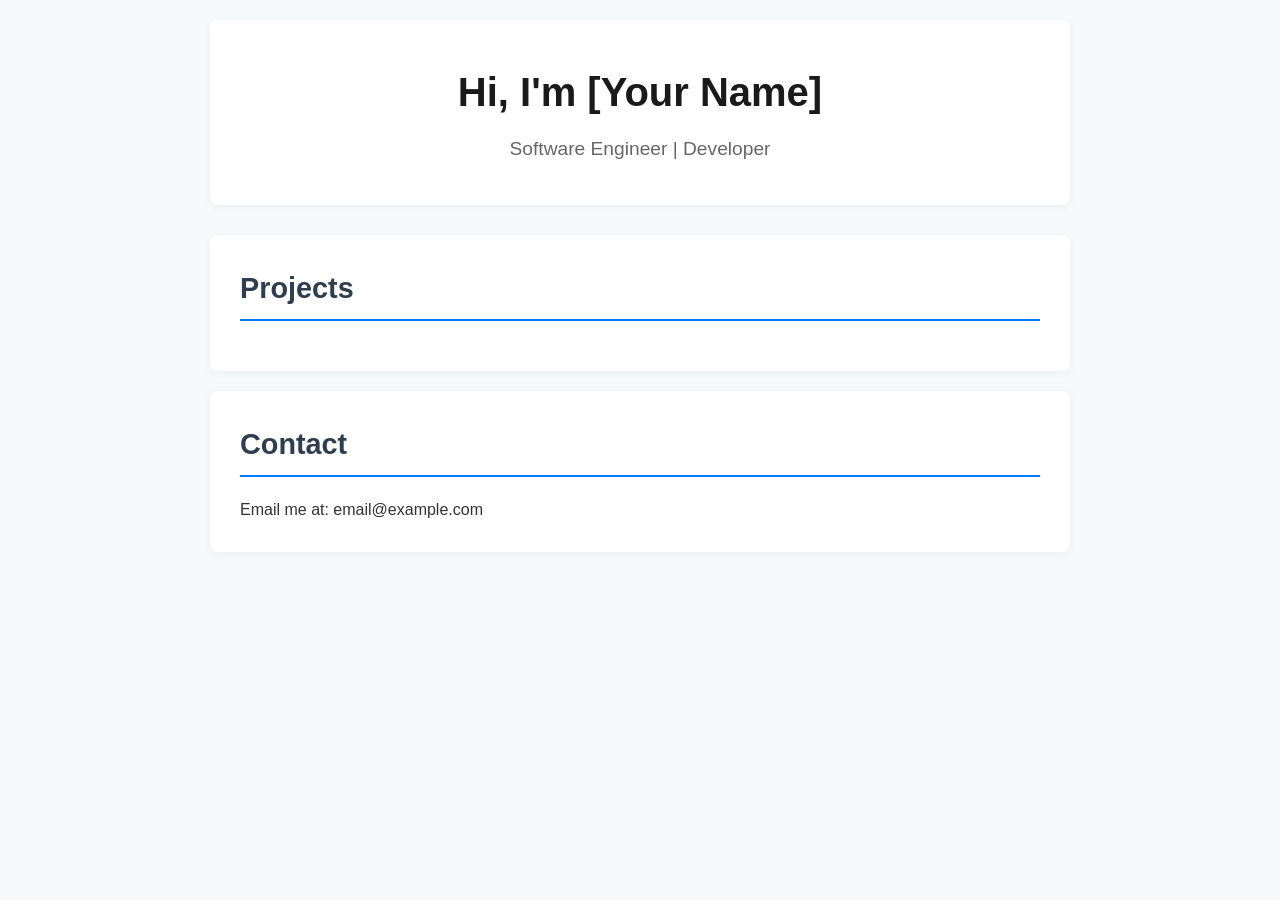
==== index.html @ d78e1243 "Moved files to root directory" ====
<!DOCTYPE html>
<html lang="en">
<head>
  <meta charset="UTF-8" />
  <meta name="viewport" content="width=device-width, initial-scale=1.0" />
  <title>My Portfolio</title>
  <link rel="stylesheet" href="style.css" />
</head>
<body>
  <header>
    <h1>Hi, I'm [Your Name]</h1>
    <p>Software Engineer | Developer</p>
  </header>

  <section id="projects">
    <h2>Projects</h2>
    <!-- Project cards go here -->
  </section>

  <section id="contact">
    <h2>Contact</h2>
    <p>Email me at: email@example.com</p>
  </section>
</body>
</html>
---- style.css ----
/* General Setup */
* {
  margin: 0;
  padding: 0;
  box-sizing: border-box;
}

body {
  font-family: 'Segoe UI', Tahoma, Geneva, Verdana, sans-serif;
  line-height: 1.6;
  color: #333;
  background-color: #f8f9fa;
  padding: 20px;
  max-width: 900px;
  margin: 0 auto;
}

/* Header / Bio Section */
header {
  text-align: center;
  padding: 40px 20px;
  background-color: #ffffff;
  border-radius: 8px;
  box-shadow: 0 2px 8px rgba(0, 0, 0, 0.05);
  margin-bottom: 30px;
}

header h1 {
  font-size: 2.5rem;
  color: #1a1a1a;
  margin-bottom: 10px;
}

header p {
  font-size: 1.2rem;
  color: #666;
}

/* Content Sections */
section {
  background: #ffffff;
  padding: 30px;
  border-radius: 8px;
  margin-bottom: 20px;
  box-shadow: 0 2px 8px rgba(0, 0, 0, 0.05);
}

h2 {
  font-size: 1.8rem;
  color: #2c3e50;
  border-bottom: 2px solid #007bff;
  padding-bottom: 8px;
  margin-bottom: 20px;
}

/* Links & Contact */
a {
  color: #007bff;
  text-decoration: none;
}

a:hover {
  text-decoration: underline;
}
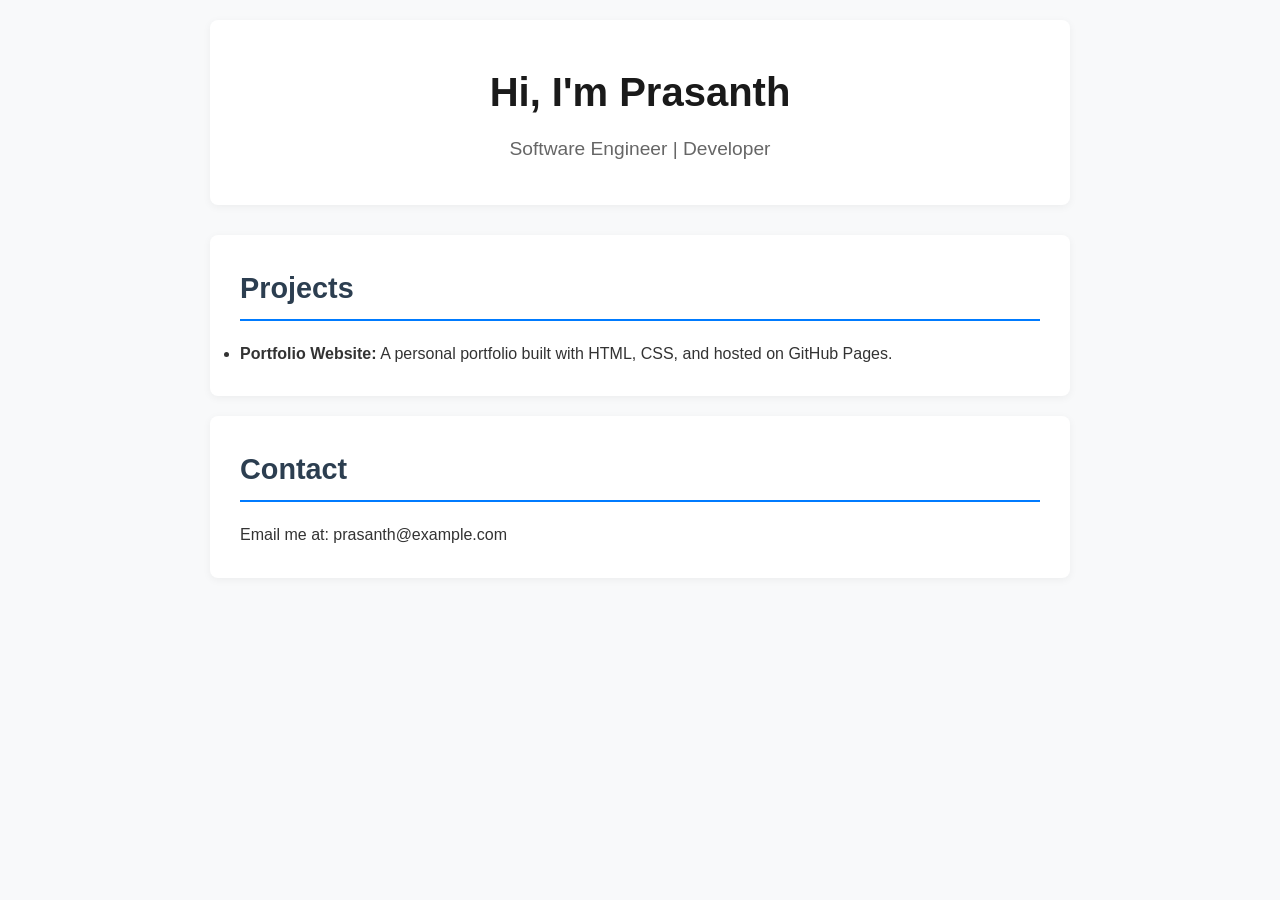
==== commit d92f5392: "Updated portfolio content" ====
--- a/index.html
+++ b/index.html
@@ -8,18 +8,21 @@
 </head>
 <body>
   <header>
-    <h1>Hi, I'm [Your Name]</h1>
+    <h1>Hi, I'm Prasanth</h1>
     <p>Software Engineer | Developer</p>
   </header>
 
   <section id="projects">
     <h2>Projects</h2>
-    <!-- Project cards go here -->
+    <ul>
+      <li><strong>Portfolio Website:</strong> A personal portfolio built with HTML, CSS, and hosted on GitHub Pages.</li>
+      <!-- Add more project bullet points here -->
+    </ul>
   </section>
 
   <section id="contact">
     <h2>Contact</h2>
-    <p>Email me at: email@example.com</p>
+    <p>Email me at: prasanth@example.com</p>
   </section>
 </body>
 </html>
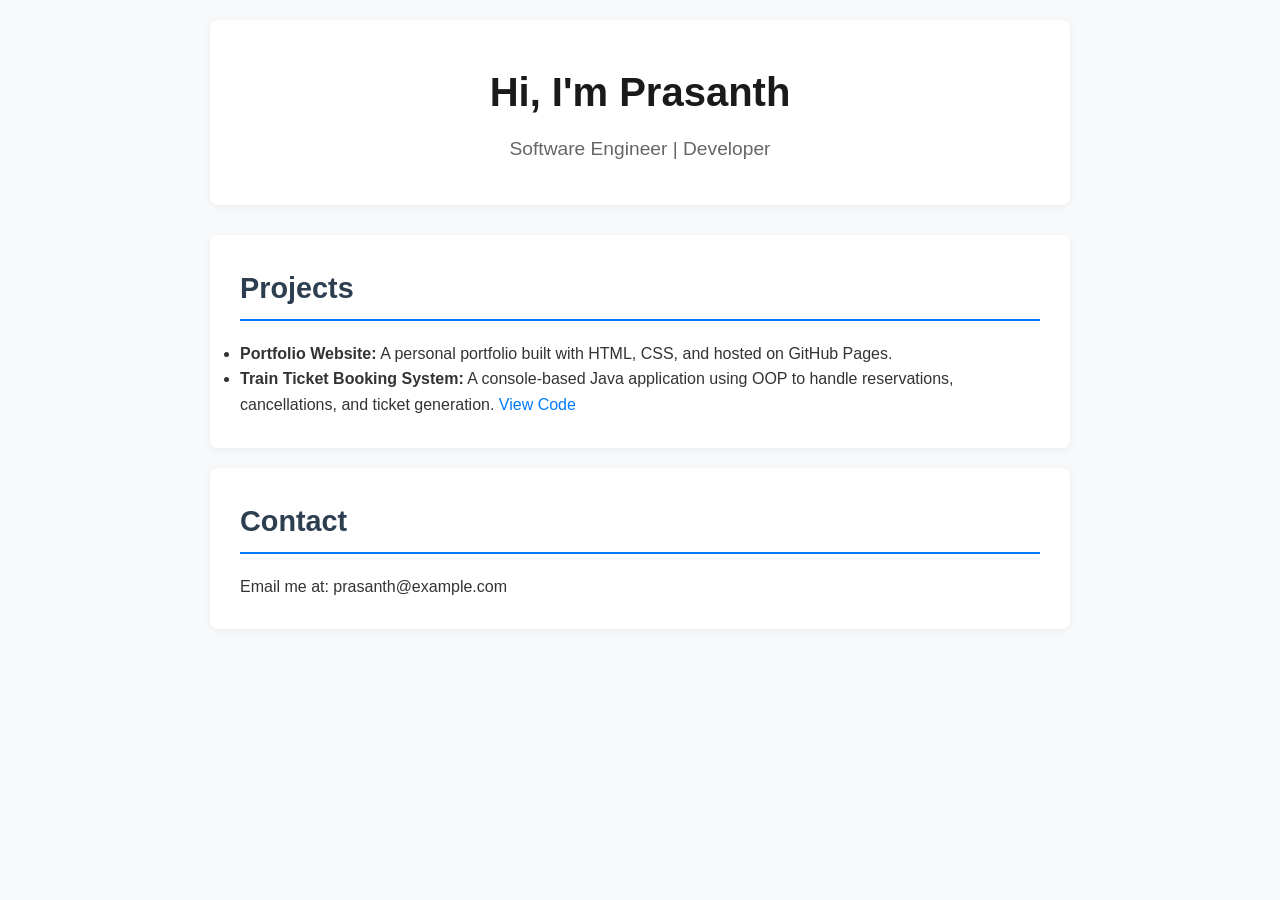
==== commit d6e31406: "Updated index.html syntax and added Java project" ====
--- a/index.html
+++ b/index.html
@@ -1,28 +1,28 @@
 <!DOCTYPE html>
 <html lang="en">
 <head>
-  <meta charset="UTF-8" />
-  <meta name="viewport" content="width=device-width, initial-scale=1.0" />
-  <title>My Portfolio</title>
-  <link rel="stylesheet" href="style.css" />
+    <meta charset="UTF-8" />
+    <meta name="viewport" content="width=device-width, initial-scale=1.0" />
+    <title>My Portfolio</title>
+    <link rel="stylesheet" href="style.css" />
 </head>
 <body>
-  <header>
-    <h1>Hi, I'm Prasanth</h1>
-    <p>Software Engineer | Developer</p>
-  </header>
+    <header>
+        <h1>Hi, I'm Prasanth</h1>
+        <p>Software Engineer | Developer</p>
+    </header>
 
-  <section id="projects">
-    <h2>Projects</h2>
-    <ul>
-      <li><strong>Portfolio Website:</strong> A personal portfolio built with HTML, CSS, and hosted on GitHub Pages.</li>
-      <!-- Add more project bullet points here -->
-    </ul>
-  </section>
+    <section id="projects">
+        <h2>Projects</h2>
+        <ul>
+            <li><strong>Portfolio Website:</strong> A personal portfolio built with HTML, CSS, and hosted on GitHub Pages.</li>
+            <li><strong>Train Ticket Booking System:</strong> A console-based Java application using OOP to handle reservations, cancellations, and ticket generation. <a href="https://github.com/prasanth6325/portfolio/blob/main/TrainBookingApp.java" target="_blank">View Code</a></li>
+        </ul>
+    </section>
 
-  <section id="contact">
-    <h2>Contact</h2>
-    <p>Email me at: prasanth@example.com</p>
-  </section>
+    <section id="contact">
+        <h2>Contact</h2>
+        <p>Email me at: prasanth@example.com</p>
+    </section>
 </body>
 </html>
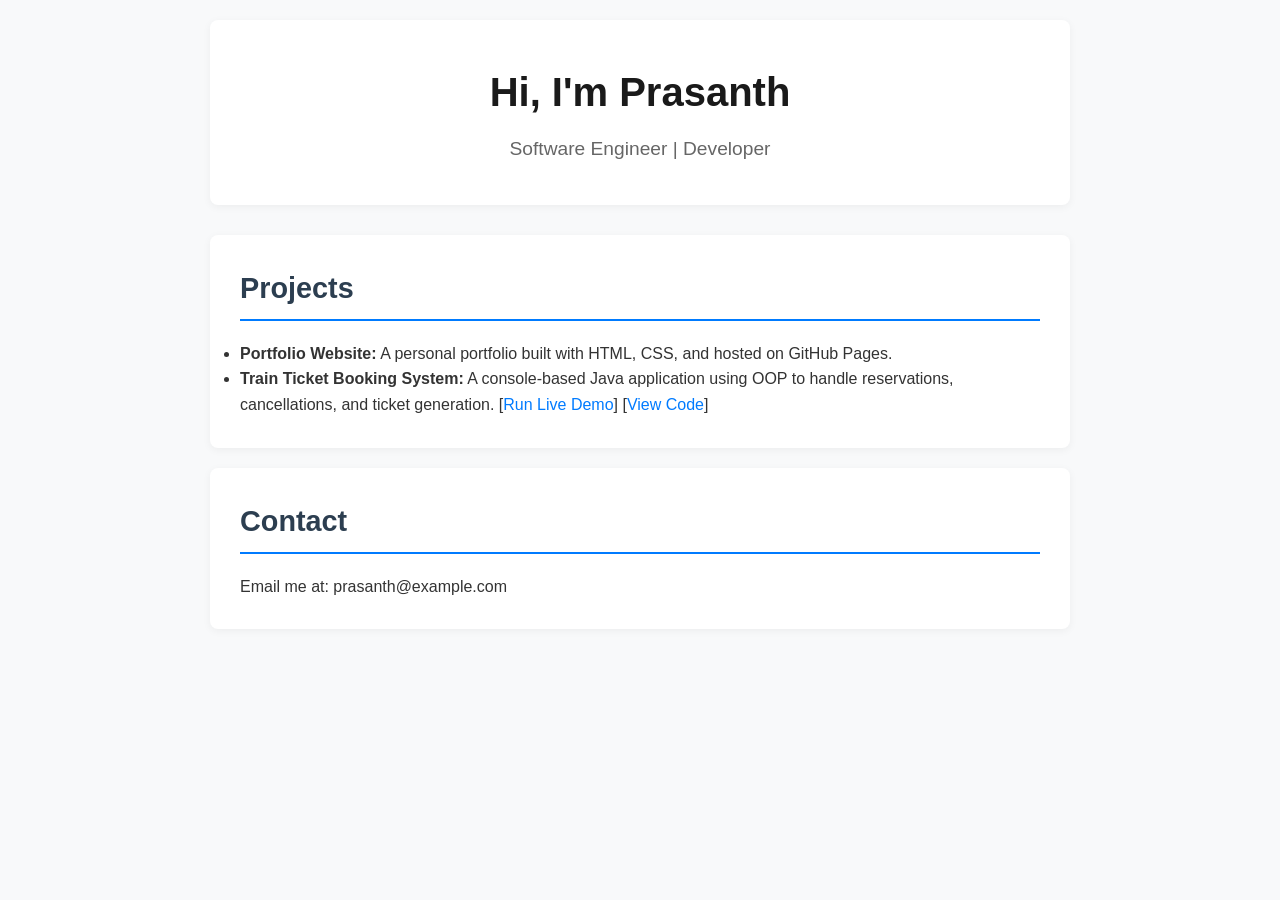
==== commit cd9bae6e: "Updated index.html with live demo and source code links" ====
--- a/index.html
+++ b/index.html
@@ -16,7 +16,11 @@
         <h2>Projects</h2>
         <ul>
             <li><strong>Portfolio Website:</strong> A personal portfolio built with HTML, CSS, and hosted on GitHub Pages.</li>
-            <li><strong>Train Ticket Booking System:</strong> A console-based Java application using OOP to handle reservations, cancellations, and ticket generation. <a href="https://github.com/prasanth6325/portfolio/blob/main/TrainBookingApp.java" target="_blank">View Code</a></li>
+            <li>
+                <strong>Train Ticket Booking System:</strong> A console-based Java application using OOP to handle reservations, cancellations, and ticket generation. 
+                [<a href="https://www.programiz.com/online-compiler/1O0uDjd1gKOfq" target="_blank">Run Live Demo</a>] 
+                [<a href="https://github.com/prasanth6325/portfolio/blob/main/TrainBookingApp.java" target="_blank">View Code</a>]
+            </li>
         </ul>
     </section>
 
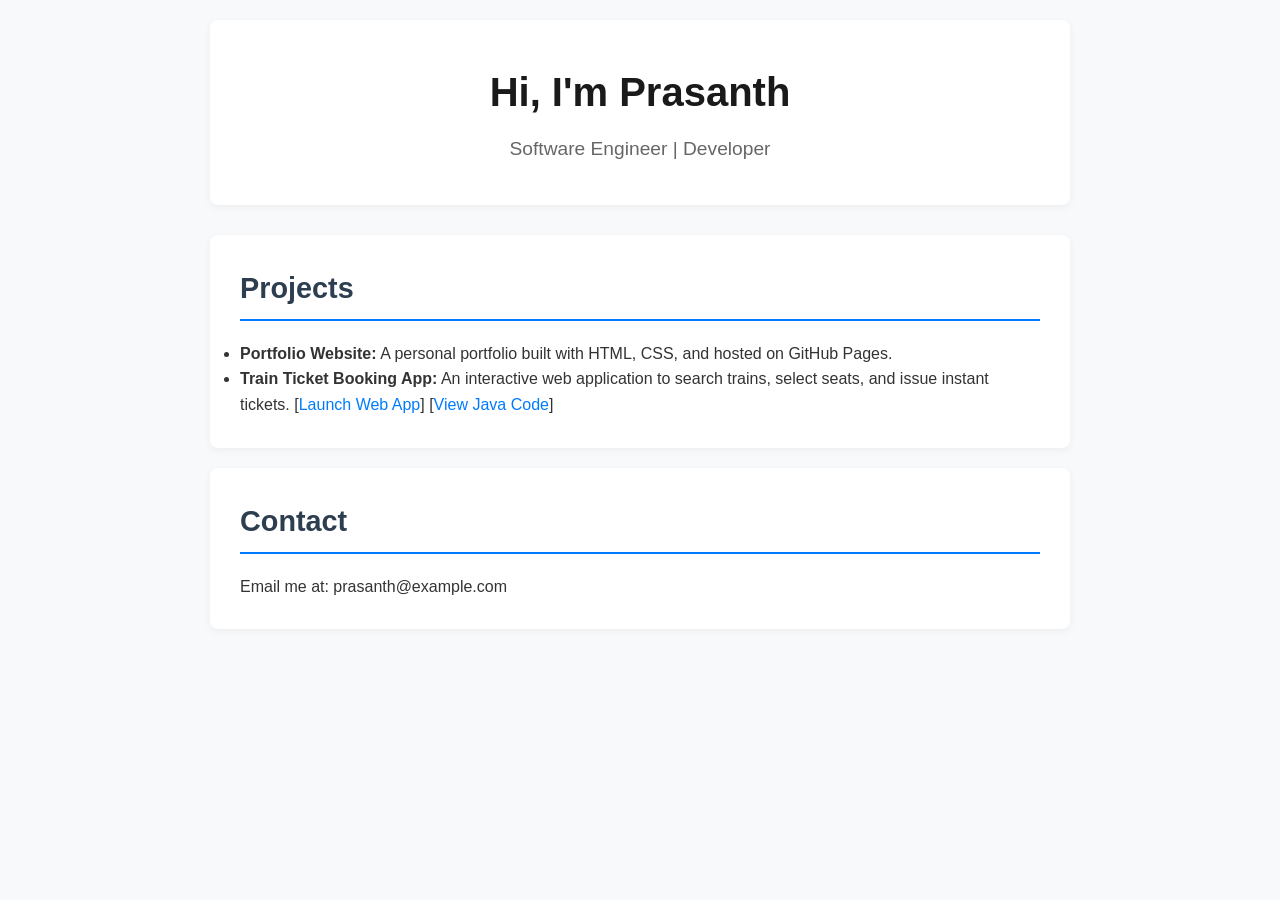
==== commit 248fd0ae: "Updated index.html to link to app.html" ====
--- a/index.html
+++ b/index.html
@@ -15,11 +15,13 @@
     <section id="projects">
         <h2>Projects</h2>
         <ul>
-            <li><strong>Portfolio Website:</strong> A personal portfolio built with HTML, CSS, and hosted on GitHub Pages.</li>
             <li>
-                <strong>Train Ticket Booking System:</strong> A console-based Java application using OOP to handle reservations, cancellations, and ticket generation. 
-                [<a href="https://www.programiz.com/online-compiler/1O0uDjd1gKOfq" target="_blank">Run Live Demo</a>] 
-                [<a href="https://github.com/prasanth6325/portfolio/blob/main/TrainBookingApp.java" target="_blank">View Code</a>]
+                <strong>Portfolio Website:</strong> A personal portfolio built with HTML, CSS, and hosted on GitHub Pages.
+            </li>
+            <li>
+                <strong>Train Ticket Booking App:</strong> An interactive web application to search trains, select seats, and issue instant tickets. 
+                [<a href="app.html">Launch Web App</a>] 
+                [<a href="https://github.com/prasanth6325/portfolio/blob/main/TrainBookingApp.java" target="_blank">View Java Code</a>]
             </li>
         </ul>
     </section>
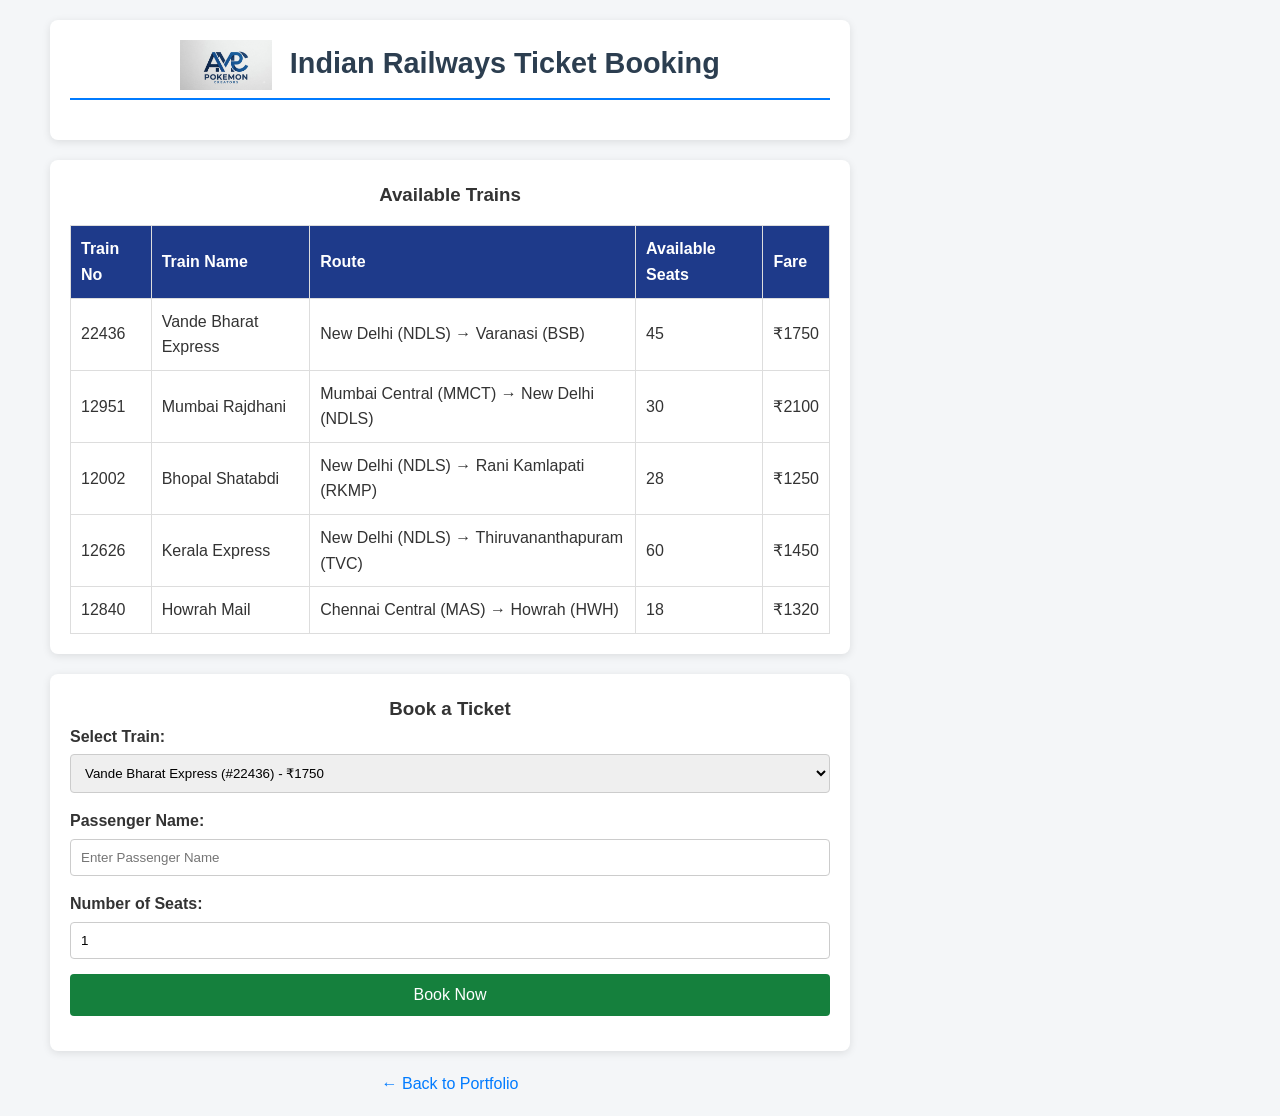
==== commit 781f98e3: "Updated ticket summary formatting" ====
--- a/index.html
+++ b/index.html
@@ -1,34 +1,211 @@
 <!DOCTYPE html>
 <html lang="en">
 <head>
-    <meta charset="UTF-8" />
-    <meta name="viewport" content="width=device-width, initial-scale=1.0" />
-    <title>My Portfolio</title>
-    <link rel="stylesheet" href="style.css" />
+  <meta charset="UTF-8" />
+  <meta name="viewport" content="width=device-width, initial-scale=1.0" />
+  <title>Indian Railways Ticket Booking</title>
+  <link rel="stylesheet" href="style.css" />
+  <style>
+    body {
+      font-family: Arial, sans-serif;
+      background-color: #f4f6f8;
+      margin: 0;
+      padding: 20px;
+      text-align: center;
+    }
+    .container {
+      max-width: 800px;
+      margin: 0 auto;
+    }
+    .card {
+      background: white;
+      padding: 20px;
+      border-radius: 8px;
+      box-shadow: 0 2px 8px rgba(0,0,0,0.1);
+      margin-bottom: 20px;
+    }
+    table {
+      width: 100%;
+      border-collapse: collapse;
+      margin-top: 15px;
+    }
+    th, td {
+      border: 1px solid #dddddd;
+      text-align: left;
+      padding: 10px;
+    }
+    th {
+      background-color: #1e3a8a;
+      color: white;
+    }
+    .form-group {
+      margin-bottom: 15px;
+      text-align: left;
+    }
+    label {
+      display: block;
+      margin-bottom: 5px;
+      font-weight: bold;
+    }
+    input, select {
+      width: 100%;
+      padding: 10px;
+      border: 1px solid #ccc;
+      border-radius: 4px;
+      box-sizing: border-box;
+    }
+    button {
+      width: 100%;
+      padding: 12px;
+      background-color: #15803d;
+      color: white;
+      border: none;
+      border-radius: 4px;
+      font-size: 16px;
+      cursor: pointer;
+    }
+    button:hover {
+      background-color: #166534;
+    }
+    .header-logo {
+      height: 50px;
+      width: auto;
+      vertical-align: middle;
+      margin-right: 10px;
+    }
+    #message {
+      margin-top: 15px;
+      font-weight: bold;
+      color: #15803d;
+    }
+  </style>
 </head>
 <body>
-    <header>
-        <h1>Hi, I'm Prasanth</h1>
-        <p>Software Engineer | Developer</p>
-    </header>
-
-    <section id="projects">
-        <h2>Projects</h2>
-        <ul>
-            <li>
-                <strong>Portfolio Website:</strong> A personal portfolio built with HTML, CSS, and hosted on GitHub Pages.
-            </li>
-            <li>
-                <strong>Train Ticket Booking App:</strong> An interactive web application to search trains, select seats, and issue instant tickets. 
-                [<a href="app.html">Launch Web App</a>] 
-                [<a href="https://github.com/prasanth6325/portfolio/blob/main/TrainBookingApp.java" target="_blank">View Java Code</a>]
-            </li>
-        </ul>
-    </section>
-
-    <section id="contact">
-        <h2>Contact</h2>
-        <p>Email me at: prasanth@example.com</p>
-    </section>
+
+  <div class="container">
+    
+    <!-- Top Header -->
+    <div class="card">
+      <h2>
+        <img src="logo.png" alt="Logo" class="header-logo">
+        Indian Railways Ticket Booking
+      </h2>
+    </div>
+
+    <!-- Available Trains Table -->
+    <div class="card">
+      <h3>Available Trains</h3>
+      <table>
+        <thead>
+          <tr>
+            <th>Train No</th>
+            <th>Train Name</th>
+            <th>Route</th>
+            <th>Available Seats</th>
+            <th>Fare</th>
+          </tr>
+        </thead>
+        <tbody id="train-table-body">
+          <!-- Dynamically populated by JS -->
+        </tbody>
+      </table>
+    </div>
+
+    <!-- Booking Form -->
+    <div class="card">
+      <h3>Book a Ticket</h3>
+      <form id="booking-form">
+        <div class="form-group">
+          <label for="train-select">Select Train:</label>
+          <select id="train-select" required></select>
+        </div>
+
+        <div class="form-group">
+          <label for="passenger-name">Passenger Name:</label>
+          <input type="text" id="passenger-name" placeholder="Enter Passenger Name" required>
+        </div>
+
+        <div class="form-group">
+          <label for="seats-count">Number of Seats:</label>
+          <input type="number" id="seats-count" min="1" max="10" value="1" required>
+        </div>
+
+        <button type="submit">Book Now</button>
+      </form>
+      <div id="message"></div>
+    </div>
+
+    <p><a href="index.html">← Back to Portfolio</a></p>
+
+  </div>
+
+  <script>
+    // List of Real Indian Trains
+    const trains = [
+      { id: "22436", name: "Vande Bharat Express", route: "New Delhi (NDLS) → Varanasi (BSB)", seats: 45, fare: 1750 },
+      { id: "12951", name: "Mumbai Rajdhani", route: "Mumbai Central (MMCT) → New Delhi (NDLS)", seats: 30, fare: 2100 },
+      { id: "12002", name: "Bhopal Shatabdi", route: "New Delhi (NDLS) → Rani Kamlapati (RKMP)", seats: 28, fare: 1250 },
+      { id: "12626", name: "Kerala Express", route: "New Delhi (NDLS) → Thiruvananthapuram (TVC)", seats: 60, fare: 1450 },
+      { id: "12840", name: "Howrah Mail", route: "Chennai Central (MAS) → Howrah (HWH)", seats: 18, fare: 1320 }
+    ];
+
+    // Render Trains to Table and Dropdown
+    function renderTrains() {
+      const tableBody = document.getElementById('train-table-body');
+      const trainSelect = document.getElementById('train-select');
+
+      tableBody.innerHTML = '';
+      trainSelect.innerHTML = '';
+
+      trains.forEach(train => {
+        // Populate Table
+        const row = `<tr>
+          <td>${train.id}</td>
+          <td>${train.name}</td>
+          <td>${train.route}</td>
+          <td>${train.seats}</td>
+          <td>₹${train.fare}</td>
+        </tr>`;
+        tableBody.innerHTML += row;
+
+        // Populate Dropdown
+        const option = document.createElement('option');
+        option.value = train.id;
+        option.textContent = `${train.name} (#${train.id}) - ₹${train.fare}`;
+        trainSelect.appendChild(option);
+      });
+    }
+
+    // Handle Form Booking Submission
+    document.getElementById('booking-form').addEventListener('submit', function(e) {
+      e.preventDefault();
+
+      const selectedId = document.getElementById('train-select').value;
+      const passengerName = document.getElementById('passenger-name').value;
+      const seatCount = parseInt(document.getElementById('seats-count').value);
+
+      const train = trains.find(t => t.id === selectedId);
+
+      if (train && train.seats >= seatCount) {
+        train.seats -= seatCount; // Deduct seats
+        renderTrains(); // Refresh UI table
+
+        const totalCost = train.fare * seatCount;
+        const bookingId = Math.floor(100000 + Math.random() * 900000);
+
+        document.getElementById('message').innerText = 
+          `Success! Booked ${seatCount} seat(s) for ${passengerName} on ${train.name}. Total Fare: ₹${totalCost}. (Booking ID: ${bookingId})`;
+        
+        document.getElementById('passenger-name').value = '';
+      } else {
+        document.getElementById('message').innerText = 'Not enough seats available!';
+        document.getElementById('message').style.color = 'red';
+      }
+    });
+
+    // Initial Render
+    renderTrains();
+  </script>
+
 </body>
 </html>
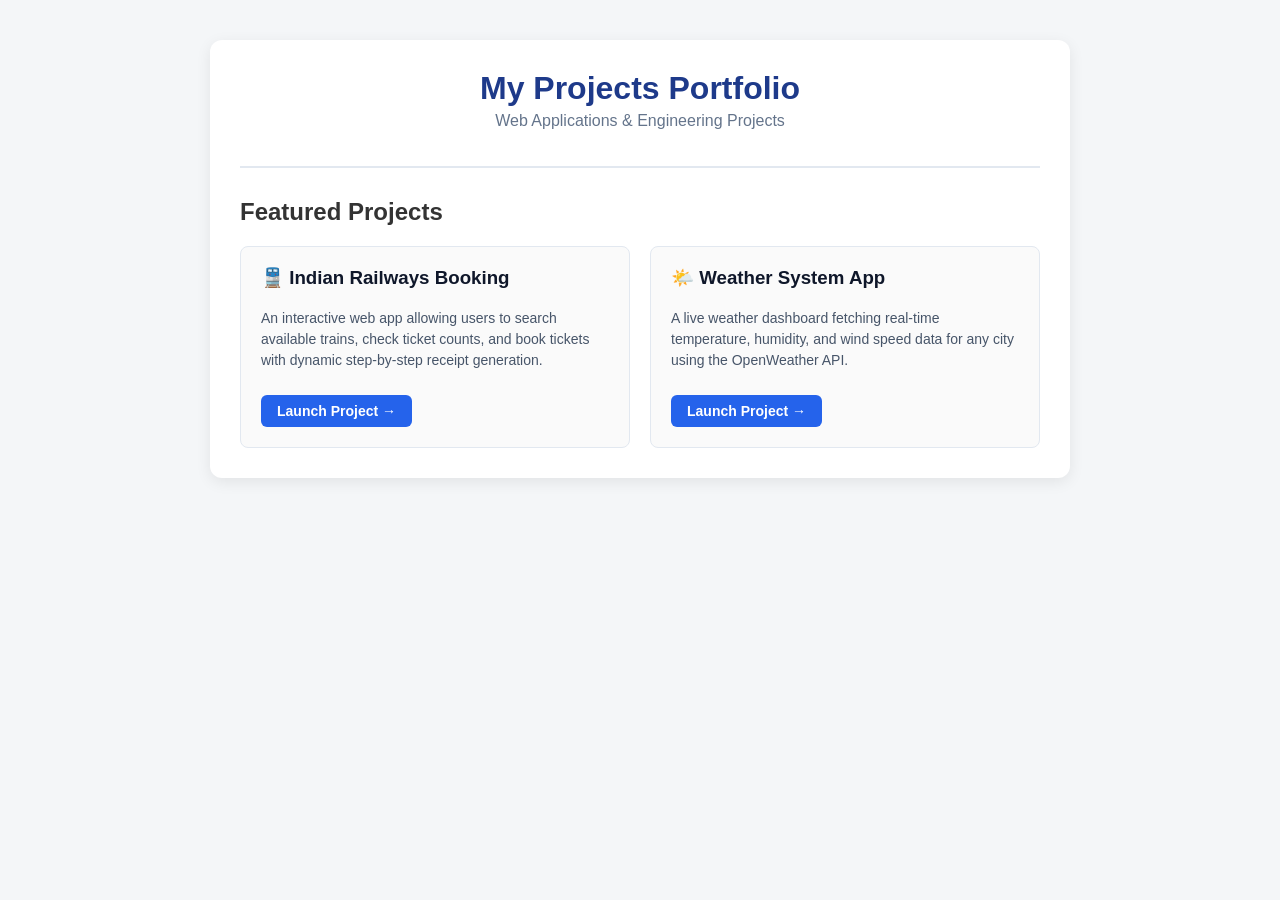
==== commit 999b8192: "Fixed index.html main homepage" ====
--- a/index.html
+++ b/index.html
@@ -3,209 +3,106 @@
 <head>
   <meta charset="UTF-8" />
   <meta name="viewport" content="width=device-width, initial-scale=1.0" />
-  <title>Indian Railways Ticket Booking</title>
-  <link rel="stylesheet" href="style.css" />
+  <title>My Developer Portfolio</title>
   <style>
     body {
-      font-family: Arial, sans-serif;
+      font-family: 'Segoe UI', Tahoma, Geneva, Verdana, sans-serif;
       background-color: #f4f6f8;
       margin: 0;
-      padding: 20px;
-      text-align: center;
+      padding: 40px 20px;
+      color: #333;
     }
     .container {
       max-width: 800px;
       margin: 0 auto;
+      background: #ffffff;
+      padding: 30px;
+      border-radius: 12px;
+      box-shadow: 0 4px 15px rgba(0, 0, 0, 0.08);
     }
-    .card {
-      background: white;
+    header {
+      text-align: center;
+      border-bottom: 2px solid #e2e8f0;
+      padding-bottom: 20px;
+      margin-bottom: 30px;
+    }
+    h1 {
+      margin: 0;
+      color: #1e3a8a;
+    }
+    p.subtitle {
+      color: #64748b;
+      margin-top: 5px;
+    }
+    .projects-grid {
+      display: grid;
+      grid-template-columns: repeat(auto-fit, minmax(280px, 1fr));
+      gap: 20px;
+    }
+    .project-card {
+      border: 1px solid #e2e8f0;
+      border-radius: 8px;
       padding: 20px;
-      border-radius: 8px;
-      box-shadow: 0 2px 8px rgba(0,0,0,0.1);
-      margin-bottom: 20px;
+      transition: transform 0.2s ease, box-shadow 0.2s ease;
+      background-color: #fafafa;
     }
-    table {
-      width: 100%;
-      border-collapse: collapse;
-      margin-top: 15px;
+    .project-card:hover {
+      transform: translateY(-4px);
+      box-shadow: 0 6px 12px rgba(0, 0, 0, 0.1);
     }
-    th, td {
-      border: 1px solid #dddddd;
-      text-align: left;
-      padding: 10px;
+    .project-card h3 {
+      margin-top: 0;
+      color: #0f172a;
     }
-    th {
-      background-color: #1e3a8a;
-      color: white;
+    .project-card p {
+      color: #475569;
+      font-size: 14px;
+      line-height: 1.5;
     }
-    .form-group {
-      margin-bottom: 15px;
-      text-align: left;
+    .btn-link {
+      display: inline-block;
+      margin-top: 10px;
+      padding: 8px 16px;
+      background-color: #2563eb;
+      color: #ffffff;
+      text-decoration: none;
+      border-radius: 6px;
+      font-size: 14px;
+      font-weight: 600;
     }
-    label {
-      display: block;
-      margin-bottom: 5px;
-      font-weight: bold;
-    }
-    input, select {
-      width: 100%;
-      padding: 10px;
-      border: 1px solid #ccc;
-      border-radius: 4px;
-      box-sizing: border-box;
-    }
-    button {
-      width: 100%;
-      padding: 12px;
-      background-color: #15803d;
-      color: white;
-      border: none;
-      border-radius: 4px;
-      font-size: 16px;
-      cursor: pointer;
-    }
-    button:hover {
-      background-color: #166534;
-    }
-    .header-logo {
-      height: 50px;
-      width: auto;
-      vertical-align: middle;
-      margin-right: 10px;
-    }
-    #message {
-      margin-top: 15px;
-      font-weight: bold;
-      color: #15803d;
+    .btn-link:hover {
+      background-color: #1d4ed8;
     }
   </style>
 </head>
 <body>
 
   <div class="container">
+    <header>
+      <h1>My Projects Portfolio</h1>
+      <p class="subtitle">Web Applications & Engineering Projects</p>
+    </header>
+
+    <h2>Featured Projects</h2>
     
-    <!-- Top Header -->
-    <div class="card">
-      <h2>
-        <img src="logo.png" alt="Logo" class="header-logo">
-        Indian Railways Ticket Booking
-      </h2>
+    <div class="projects-grid">
+      
+      <!-- Project 1: Train Ticket Booking -->
+      <div class="project-card">
+        <h3>🚆 Indian Railways Booking</h3>
+        <p>An interactive web app allowing users to search available trains, check ticket counts, and book tickets with dynamic step-by-step receipt generation.</p>
+        <a href="app.html" class="btn-link">Launch Project →</a>
+      </div>
+
+      <!-- Project 2: Weather System -->
+      <div class="project-card">
+        <h3>🌤️ Weather System App</h3>
+        <p>A live weather dashboard fetching real-time temperature, humidity, and wind speed data for any city using the OpenWeather API.</p>
+        <a href="weather.html" class="btn-link">Launch Project →</a>
+      </div>
+
     </div>
-
-    <!-- Available Trains Table -->
-    <div class="card">
-      <h3>Available Trains</h3>
-      <table>
-        <thead>
-          <tr>
-            <th>Train No</th>
-            <th>Train Name</th>
-            <th>Route</th>
-            <th>Available Seats</th>
-            <th>Fare</th>
-          </tr>
-        </thead>
-        <tbody id="train-table-body">
-          <!-- Dynamically populated by JS -->
-        </tbody>
-      </table>
-    </div>
-
-    <!-- Booking Form -->
-    <div class="card">
-      <h3>Book a Ticket</h3>
-      <form id="booking-form">
-        <div class="form-group">
-          <label for="train-select">Select Train:</label>
-          <select id="train-select" required></select>
-        </div>
-
-        <div class="form-group">
-          <label for="passenger-name">Passenger Name:</label>
-          <input type="text" id="passenger-name" placeholder="Enter Passenger Name" required>
-        </div>
-
-        <div class="form-group">
-          <label for="seats-count">Number of Seats:</label>
-          <input type="number" id="seats-count" min="1" max="10" value="1" required>
-        </div>
-
-        <button type="submit">Book Now</button>
-      </form>
-      <div id="message"></div>
-    </div>
-
-    <p><a href="index.html">← Back to Portfolio</a></p>
-
   </div>
-
-  <script>
-    // List of Real Indian Trains
-    const trains = [
-      { id: "22436", name: "Vande Bharat Express", route: "New Delhi (NDLS) → Varanasi (BSB)", seats: 45, fare: 1750 },
-      { id: "12951", name: "Mumbai Rajdhani", route: "Mumbai Central (MMCT) → New Delhi (NDLS)", seats: 30, fare: 2100 },
-      { id: "12002", name: "Bhopal Shatabdi", route: "New Delhi (NDLS) → Rani Kamlapati (RKMP)", seats: 28, fare: 1250 },
-      { id: "12626", name: "Kerala Express", route: "New Delhi (NDLS) → Thiruvananthapuram (TVC)", seats: 60, fare: 1450 },
-      { id: "12840", name: "Howrah Mail", route: "Chennai Central (MAS) → Howrah (HWH)", seats: 18, fare: 1320 }
-    ];
-
-    // Render Trains to Table and Dropdown
-    function renderTrains() {
-      const tableBody = document.getElementById('train-table-body');
-      const trainSelect = document.getElementById('train-select');
-
-      tableBody.innerHTML = '';
-      trainSelect.innerHTML = '';
-
-      trains.forEach(train => {
-        // Populate Table
-        const row = `<tr>
-          <td>${train.id}</td>
-          <td>${train.name}</td>
-          <td>${train.route}</td>
-          <td>${train.seats}</td>
-          <td>₹${train.fare}</td>
-        </tr>`;
-        tableBody.innerHTML += row;
-
-        // Populate Dropdown
-        const option = document.createElement('option');
-        option.value = train.id;
-        option.textContent = `${train.name} (#${train.id}) - ₹${train.fare}`;
-        trainSelect.appendChild(option);
-      });
-    }
-
-    // Handle Form Booking Submission
-    document.getElementById('booking-form').addEventListener('submit', function(e) {
-      e.preventDefault();
-
-      const selectedId = document.getElementById('train-select').value;
-      const passengerName = document.getElementById('passenger-name').value;
-      const seatCount = parseInt(document.getElementById('seats-count').value);
-
-      const train = trains.find(t => t.id === selectedId);
-
-      if (train && train.seats >= seatCount) {
-        train.seats -= seatCount; // Deduct seats
-        renderTrains(); // Refresh UI table
-
-        const totalCost = train.fare * seatCount;
-        const bookingId = Math.floor(100000 + Math.random() * 900000);
-
-        document.getElementById('message').innerText = 
-          `Success! Booked ${seatCount} seat(s) for ${passengerName} on ${train.name}. Total Fare: ₹${totalCost}. (Booking ID: ${bookingId})`;
-        
-        document.getElementById('passenger-name').value = '';
-      } else {
-        document.getElementById('message').innerText = 'Not enough seats available!';
-        document.getElementById('message').style.color = 'red';
-      }
-    });
-
-    // Initial Render
-    renderTrains();
-  </script>
 
 </body>
 </html>
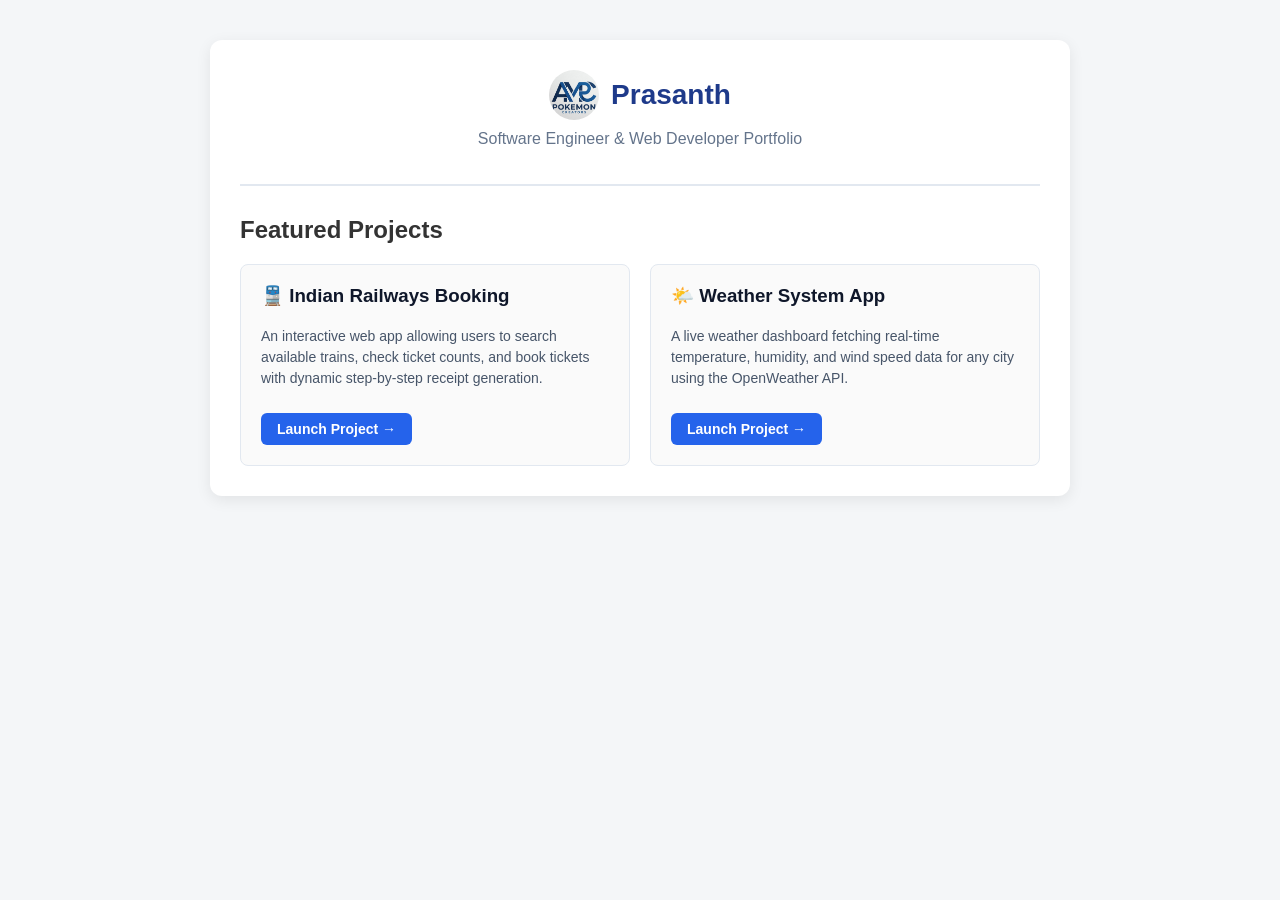
==== commit ec049397: "Added name and logo to index.html" ====
--- a/index.html
+++ b/index.html
@@ -1,9 +1,10 @@
+
 <!DOCTYPE html>
 <html lang="en">
 <head>
   <meta charset="UTF-8" />
   <meta name="viewport" content="width=device-width, initial-scale=1.0" />
-  <title>My Developer Portfolio</title>
+  <title>Akkarapaka Prasanth | Developer Portfolio</title>
   <style>
     body {
       font-family: 'Segoe UI', Tahoma, Geneva, Verdana, sans-serif;
@@ -26,13 +27,28 @@
       padding-bottom: 20px;
       margin-bottom: 30px;
     }
+    .logo-container {
+      display: flex;
+      align-items: center;
+      justify-content: center;
+      gap: 12px;
+      margin-bottom: 10px;
+    }
+    .profile-logo {
+      width: 50px;
+      height: 50px;
+      border-radius: 50%;
+      object-fit: cover;
+    }
     h1 {
       margin: 0;
       color: #1e3a8a;
+      font-size: 28px;
     }
     p.subtitle {
       color: #64748b;
       margin-top: 5px;
+      font-size: 16px;
     }
     .projects-grid {
       display: grid;
@@ -79,8 +95,12 @@
 
   <div class="container">
     <header>
-      <h1>My Projects Portfolio</h1>
-      <p class="subtitle">Web Applications & Engineering Projects</p>
+      <div class="logo-container">
+        <!-- Make sure logo.png is in your portfolio project folder -->
+        <img src="logo.png" alt="Logo" class="profile-logo" onerror="this.style.display='none'">
+        <h1> Prasanth</h1>
+      </div>
+      <p class="subtitle">Software Engineer & Web Developer Portfolio</p>
     </header>
 
     <h2>Featured Projects</h2>
